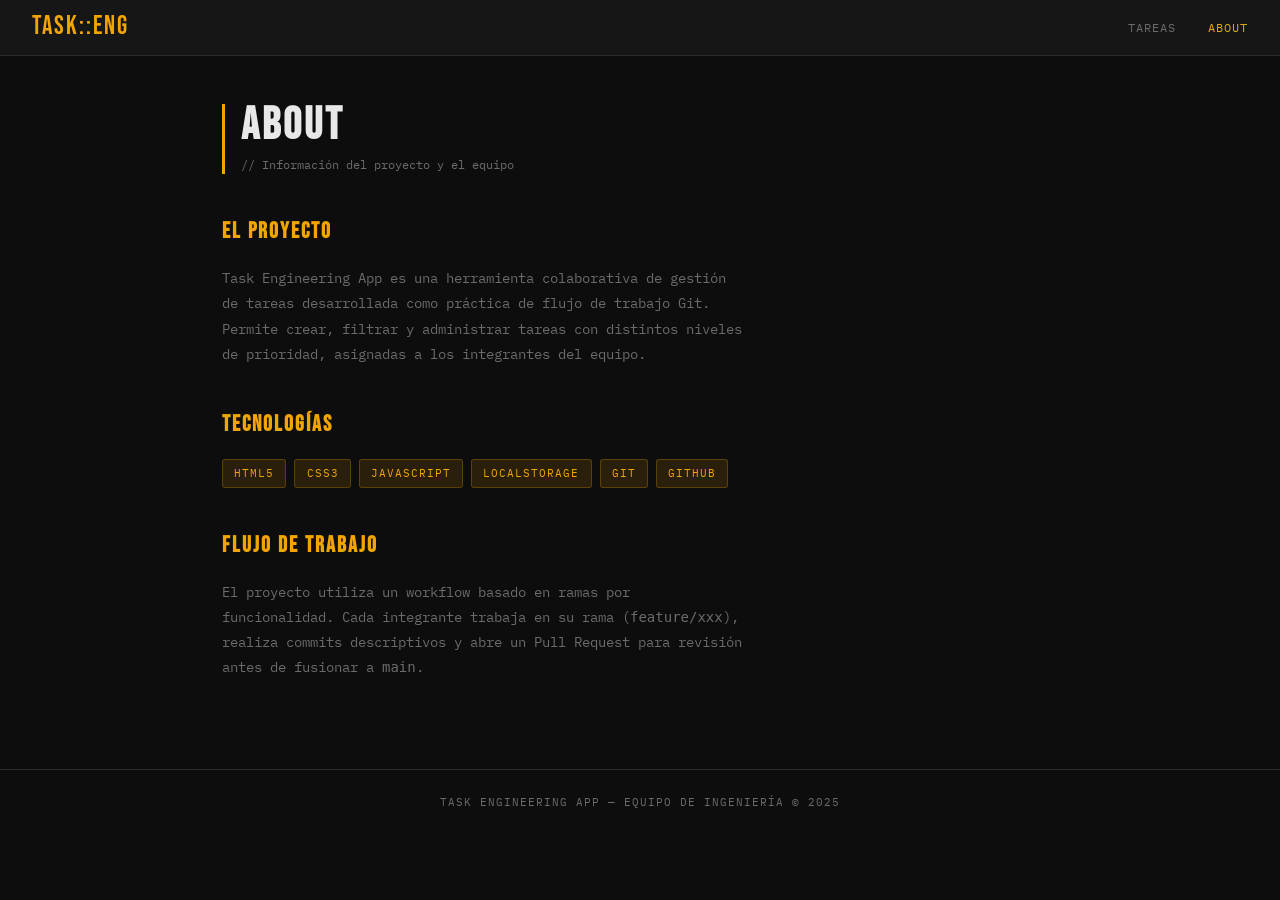
==== about.html @ 38de48e6 "feat: initialize task-engineering-app" ====
<!DOCTYPE html>
<html lang="es">
<head>
  <meta charset="UTF-8" />
  <meta name="viewport" content="width=device-width, initial-scale=1.0" />
  <title>About — Task Engineering App</title>
  <link rel="preconnect" href="https://fonts.googleapis.com" />
  <link href="https://fonts.googleapis.com/css2?family=Bebas+Neue&family=IBM+Plex+Mono:wght@400;500&display=swap" rel="stylesheet" />
  <link rel="stylesheet" href="css/styles.css" />
</head>
<body>

  <!-- NAVBAR — feature/navbar -->
  <nav>
    <a class="nav-logo" href="index.html">TASK::ENG</a>
    <ul class="nav-links">
      <li><a href="index.html">Tareas</a></li>
      <li><a href="about.html" class="active">About</a></li>
    </ul>
  </nav>

  <main>
    <header class="page-header">
      <h1>About</h1>
      <p>// Información del proyecto y el equipo</p>
    </header>

    <!-- ABOUT PAGE — feature/about-page -->
    <section class="about-section">
      <h2>El Proyecto</h2>
      <p>
        Task Engineering App es una herramienta colaborativa de gestión de tareas
        desarrollada como práctica de flujo de trabajo Git. Permite crear, filtrar
        y administrar tareas con distintos niveles de prioridad, asignadas a los
        integrantes del equipo.
      </p>
    </section>

    <section class="about-section">
      <h2>Tecnologías</h2>
      <div class="tech-list">
        <span class="tech-tag">HTML5</span>
        <span class="tech-tag">CSS3</span>
        <span class="tech-tag">JavaScript</span>
        <span class="tech-tag">LocalStorage</span>
        <span class="tech-tag">Git</span>
        <span class="tech-tag">GitHub</span>
      </div>
    </section>

    <section class="about-section">
      <h2>Flujo de Trabajo</h2>
      <p>
        El proyecto utiliza un workflow basado en ramas por funcionalidad.
        Cada integrante trabaja en su rama (<code>feature/xxx</code>), realiza
        commits descriptivos y abre un Pull Request para revisión antes de
        fusionar a <code>main</code>.
      </p>
    </section>
  </main>

  <footer>
    <span>Task Engineering App &mdash; Equipo de Ingeniería &copy; 2025</span>
  </footer>

</body>
</html>
---- css/styles.css ----
/* ===== VARIABLES ===== */
:root {
  --bg: #0d0d0d;
  --surface: #161616;
  --surface-2: #1f1f1f;
  --border: #2a2a2a;
  --accent: #f0a500;
  --accent-dim: rgba(240, 165, 0, 0.12);
  --text: #e8e8e8;
  --text-muted: #6b6b6b;
  --success: #2ecc71;
  --danger: #e74c3c;
  --radius: 6px;
  --font-head: 'Bebas Neue', 'Impact', sans-serif;
  --font-body: 'IBM Plex Mono', 'Courier New', monospace;
}

/* ===== RESET ===== */
*, *::before, *::after { box-sizing: border-box; margin: 0; padding: 0; }

html { scroll-behavior: smooth; }

body {
  background: var(--bg);
  color: var(--text);
  font-family: var(--font-body);
  font-size: 14px;
  line-height: 1.6;
  min-height: 100vh;
}

/* ===== NAVBAR ===== */
nav {
  background: var(--surface);
  border-bottom: 1px solid var(--border);
  padding: 0 2rem;
  display: flex;
  align-items: center;
  justify-content: space-between;
  height: 56px;
  position: sticky;
  top: 0;
  z-index: 100;
}

.nav-logo {
  font-family: var(--font-head);
  font-size: 1.6rem;
  letter-spacing: 2px;
  color: var(--accent);
  text-decoration: none;
}

.nav-links {
  display: flex;
  gap: 2rem;
  list-style: none;
}

.nav-links a {
  color: var(--text-muted);
  text-decoration: none;
  font-size: 12px;
  letter-spacing: 1px;
  text-transform: uppercase;
  transition: color 0.2s;
}

.nav-links a:hover,
.nav-links a.active {
  color: var(--accent);
}

/* ===== MAIN LAYOUT ===== */
main {
  max-width: 900px;
  margin: 0 auto;
  padding: 3rem 2rem;
}

/* ===== PAGE HEADER ===== */
.page-header {
  margin-bottom: 2.5rem;
  border-left: 3px solid var(--accent);
  padding-left: 1rem;
}

.page-header h1 {
  font-family: var(--font-head);
  font-size: 2.8rem;
  letter-spacing: 3px;
  color: var(--text);
  line-height: 1;
}

.page-header p {
  color: var(--text-muted);
  margin-top: 0.4rem;
  font-size: 12px;
}

/* ===== TASK FORM ===== */
.task-form {
  background: var(--surface);
  border: 1px solid var(--border);
  border-radius: var(--radius);
  padding: 1.5rem;
  margin-bottom: 2.5rem;
}

.task-form h2 {
  font-family: var(--font-head);
  font-size: 1.2rem;
  letter-spacing: 2px;
  color: var(--accent);
  margin-bottom: 1.2rem;
  text-transform: uppercase;
}

.form-row {
  display: grid;
  grid-template-columns: 1fr 1fr;
  gap: 1rem;
  margin-bottom: 1rem;
}

.form-group {
  display: flex;
  flex-direction: column;
  gap: 0.4rem;
}

.form-group.full { grid-column: 1 / -1; }

label {
  font-size: 11px;
  letter-spacing: 1px;
  text-transform: uppercase;
  color: var(--text-muted);
}

input, select, textarea {
  background: var(--bg);
  border: 1px solid var(--border);
  border-radius: var(--radius);
  color: var(--text);
  font-family: var(--font-body);
  font-size: 13px;
  padding: 0.6rem 0.8rem;
  outline: none;
  transition: border-color 0.2s;
  width: 100%;
}

input:focus, select:focus, textarea:focus {
  border-color: var(--accent);
}

textarea { resize: vertical; min-height: 80px; }

select option { background: var(--bg); }

.btn {
  font-family: var(--font-head);
  font-size: 1rem;
  letter-spacing: 2px;
  text-transform: uppercase;
  border: none;
  border-radius: var(--radius);
  cursor: pointer;
  padding: 0.6rem 1.4rem;
  transition: opacity 0.2s, transform 0.1s;
}

.btn:active { transform: scale(0.97); }

.btn-primary {
  background: var(--accent);
  color: #000;
}

.btn-primary:hover { opacity: 0.88; }

.btn-danger {
  background: transparent;
  border: 1px solid var(--danger);
  color: var(--danger);
  font-size: 0.75rem;
  padding: 0.3rem 0.7rem;
}

.btn-danger:hover { background: rgba(231,76,60,0.1); }

.form-actions {
  display: flex;
  justify-content: flex-end;
  margin-top: 1rem;
}

/* ===== FILTERS ===== */
.filters {
  display: flex;
  gap: 0.5rem;
  margin-bottom: 1.5rem;
  flex-wrap: wrap;
}

.filter-btn {
  background: var(--surface);
  border: 1px solid var(--border);
  color: var(--text-muted);
  font-family: var(--font-body);
  font-size: 11px;
  letter-spacing: 1px;
  text-transform: uppercase;
  padding: 0.4rem 0.9rem;
  border-radius: 20px;
  cursor: pointer;
  transition: all 0.2s;
}

.filter-btn.active,
.filter-btn:hover {
  border-color: var(--accent);
  color: var(--accent);
}

/* ===== TASK LIST ===== */
.task-list {
  display: flex;
  flex-direction: column;
  gap: 0.8rem;
}

.task-item {
  background: var(--surface);
  border: 1px solid var(--border);
  border-left: 3px solid var(--border);
  border-radius: var(--radius);
  padding: 1rem 1.2rem;
  display: flex;
  align-items: flex-start;
  gap: 1rem;
  transition: border-color 0.2s;
  animation: fadeIn 0.25s ease;
}

@keyframes fadeIn {
  from { opacity: 0; transform: translateY(-6px); }
  to   { opacity: 1; transform: translateY(0); }
}

.task-item.priority-high  { border-left-color: var(--danger); }
.task-item.priority-medium { border-left-color: var(--accent); }
.task-item.priority-low   { border-left-color: var(--success); }
.task-item.done           { opacity: 0.45; }

.task-check {
  width: 18px;
  height: 18px;
  accent-color: var(--accent);
  cursor: pointer;
  flex-shrink: 0;
  margin-top: 2px;
}

.task-content { flex: 1; }

.task-title {
  font-size: 14px;
  color: var(--text);
  margin-bottom: 0.2rem;
}

.task-item.done .task-title { text-decoration: line-through; color: var(--text-muted); }

.task-meta {
  display: flex;
  gap: 1rem;
  font-size: 11px;
  color: var(--text-muted);
}

.badge {
  font-size: 10px;
  letter-spacing: 1px;
  text-transform: uppercase;
  padding: 1px 6px;
  border-radius: 3px;
}

.badge-high   { background: rgba(231,76,60,0.15); color: var(--danger); }
.badge-medium { background: var(--accent-dim); color: var(--accent); }
.badge-low    { background: rgba(46,204,113,0.12); color: var(--success); }

.empty-state {
  text-align: center;
  padding: 3rem;
  color: var(--text-muted);
  font-size: 12px;
  letter-spacing: 1px;
  text-transform: uppercase;
}

/* ===== ABOUT PAGE ===== */
.about-section {
  margin-bottom: 2.5rem;
}

.about-section h2 {
  font-family: var(--font-head);
  font-size: 1.4rem;
  letter-spacing: 2px;
  color: var(--accent);
  margin-bottom: 1rem;
  text-transform: uppercase;
}

.about-section p {
  color: var(--text-muted);
  line-height: 1.8;
  max-width: 65ch;
}

.team-grid {
  display: grid;
  grid-template-columns: repeat(auto-fill, minmax(200px, 1fr));
  gap: 1rem;
  margin-top: 1rem;
}

.team-card {
  background: var(--surface);
  border: 1px solid var(--border);
  border-radius: var(--radius);
  padding: 1.2rem;
  transition: border-color 0.2s;
}

.team-card:hover { border-color: var(--accent); }

.team-card h3 {
  font-family: var(--font-head);
  font-size: 1rem;
  letter-spacing: 1px;
  color: var(--text);
  margin-bottom: 0.3rem;
}

.team-card p {
  font-size: 11px;
  color: var(--text-muted);
  text-transform: uppercase;
  letter-spacing: 1px;
}

.tech-list {
  display: flex;
  flex-wrap: wrap;
  gap: 0.5rem;
  margin-top: 1rem;
}

.tech-tag {
  background: var(--accent-dim);
  border: 1px solid rgba(240,165,0,0.25);
  color: var(--accent);
  font-size: 11px;
  letter-spacing: 1px;
  padding: 0.3rem 0.7rem;
  border-radius: 3px;
  text-transform: uppercase;
}

/* ===== FOOTER ===== */
footer {
  border-top: 1px solid var(--border);
  padding: 1.5rem 2rem;
  text-align: center;
  font-size: 11px;
  color: var(--text-muted);
  letter-spacing: 1px;
  text-transform: uppercase;
}

/* ===== RESPONSIVE ===== */
@media (max-width: 600px) {
  .form-row { grid-template-columns: 1fr; }
  .page-header h1 { font-size: 2rem; }
  nav { padding: 0 1rem; }
  main { padding: 2rem 1rem; }
}
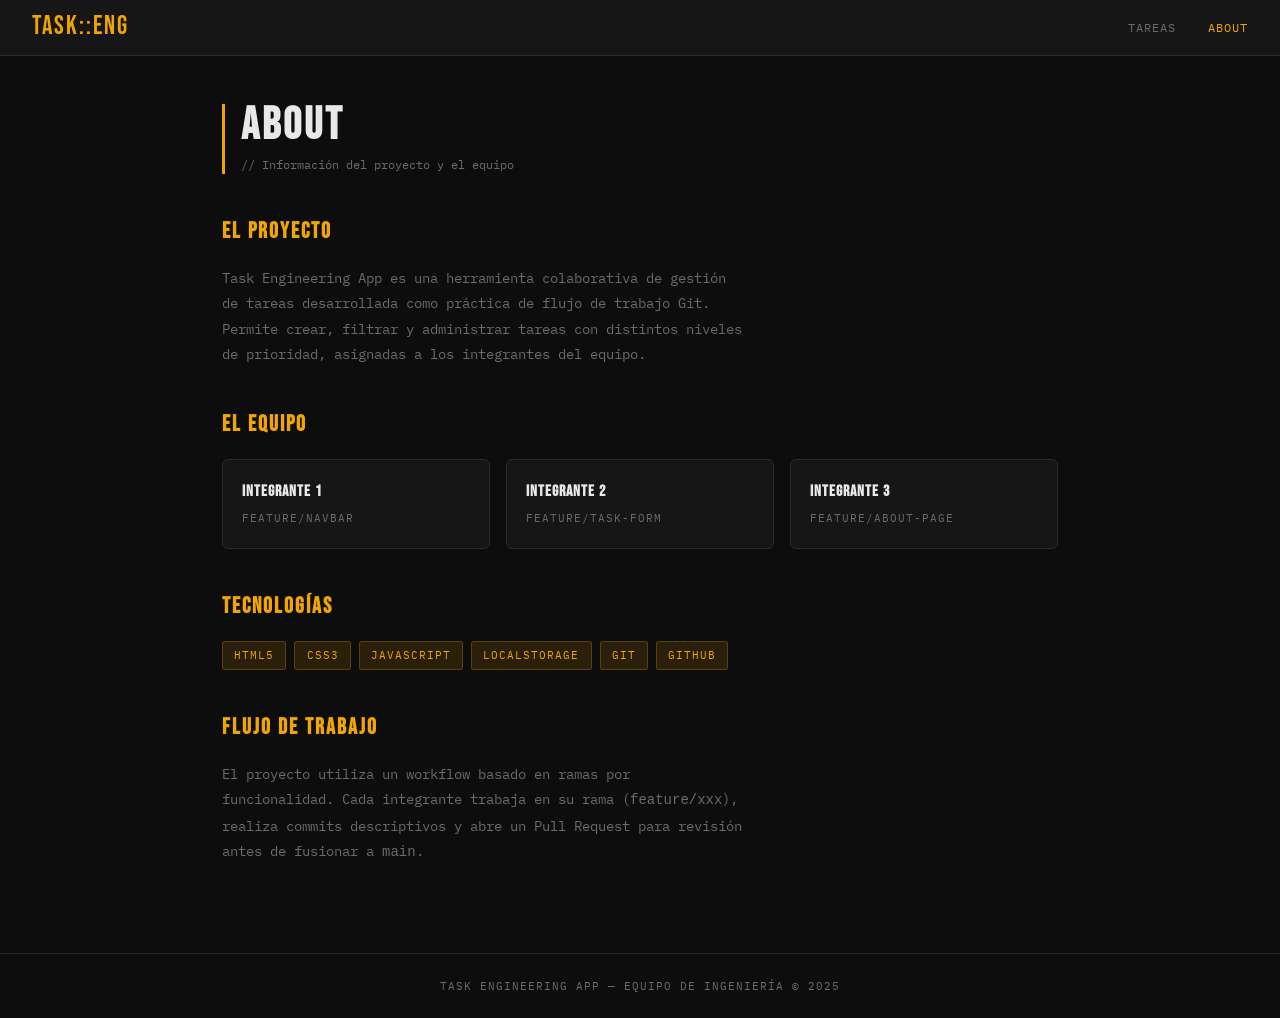
==== commit 9d0e8404: "feat: add about page with team and project info" ====
--- a/about.html
+++ b/about.html
@@ -37,6 +37,24 @@
     </section>
 
     <section class="about-section">
+      <h2>El Equipo</h2>
+      <div class="team-grid">
+        <div class="team-card">
+          <h3>Integrante 1</h3>
+          <p>feature/navbar</p>
+        </div>
+        <div class="team-card">
+          <h3>Integrante 2</h3>
+          <p>feature/task-form</p>
+        </div>
+        <div class="team-card">
+          <h3>Integrante 3</h3>
+          <p>feature/about-page</p>
+        </div>
+      </div>
+    </section>
+
+    <section class="about-section">
       <h2>Tecnologías</h2>
       <div class="tech-list">
         <span class="tech-tag">HTML5</span>
